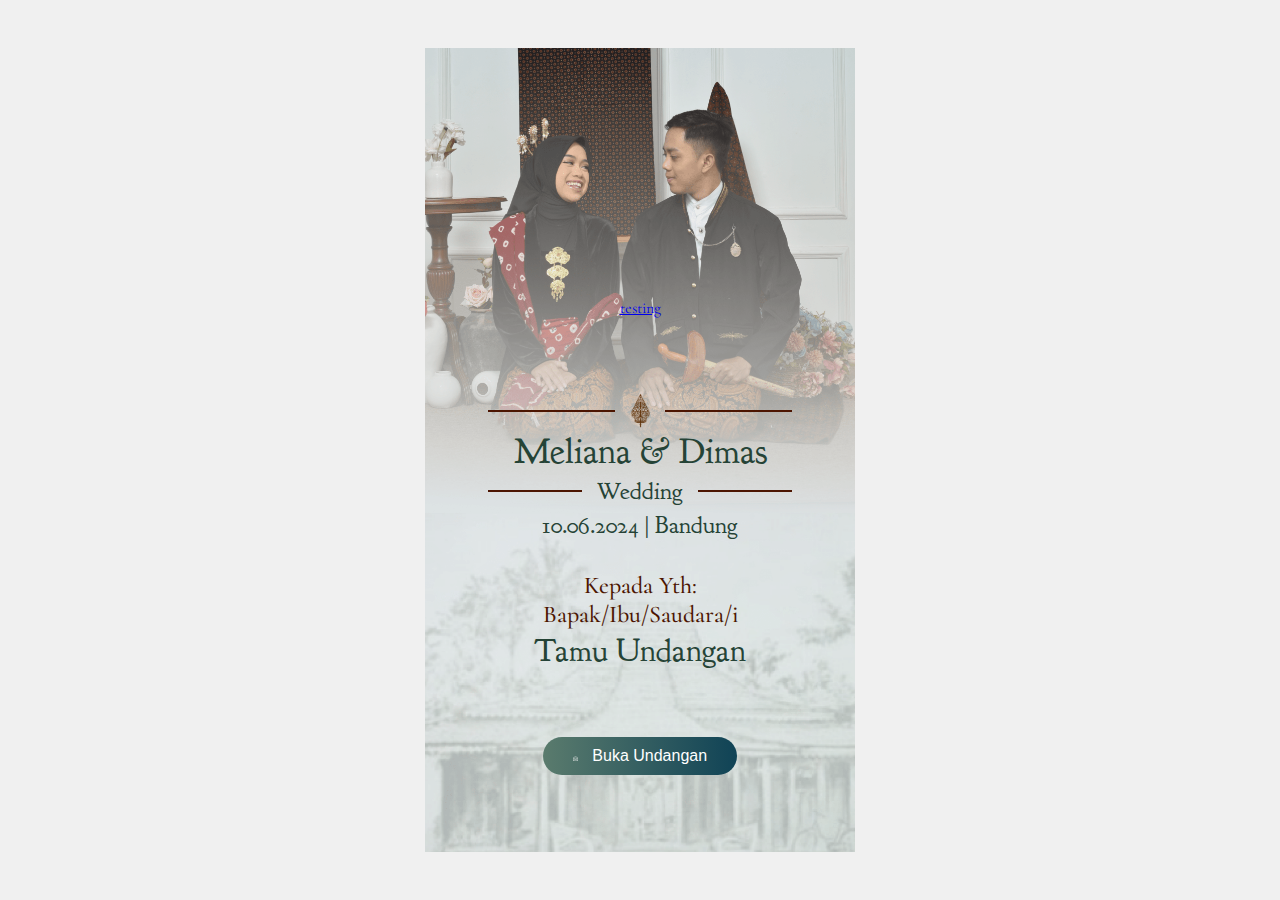
==== index.html @ ca6a4e6f "Update index.html" ====
<!DOCTYPE html>
<html lang="en">
<head>
    <meta charset="UTF-8">
    <meta name="viewport" content="width=device-width, initial-scale=1.0">
    <title>Dimas & Meliana</title>
    <link rel="stylesheet" href="style.css">
    <link rel="stylesheet" href="https://fonts.googleapis.com/css2?family=Goudy+Bookletter+1911&display=swap">
    <link href="https://fonts.googleapis.com/css2?family=Cormorant&display=swap" rel="stylesheet">
</head>
<body>
    <div id="loading">Loading...</div>
    <div id="wrapper">
        <a href="main.html">testing</a>
        <div id="textContainer">
            <div class="invited">
                <div class="line2"></div>
                <img id="gunungan" src="img/lp-gunungan.png" alt="Gunungan">
                <div class="line2"></div>
            </div>
            <p class="maintext">Meliana & Dimas</p>
            <div class="invited">
                <div class="line-container">
                    <div class="line3"></div>
                    <p>Wedding</p>
                    <div class="line3"></div>
                </div>
            </div>
            <p class="datetext">10.06.2024 | Bandung</p>
        </div>
        <div id="to-guest">
            <p class="browntext">Kepada Yth:</p>
            <p class="browntext">Bapak/Ibu/Saudara/i</p>
            <p id="guestName" class="maintext"></p>
        </div>
        <button id="openButton">
            <img src="img/lp-email.png" alt="Open"> Buka Undangan
        </button>
    </div>


    <script src="script.js"></script>



    <script>
        document.addEventListener('DOMContentLoaded', () => {
        const loadingElement = document.getElementById('loading');
        const wrapperElement = document.getElementById('wrapper');

        const params = new URLSearchParams(window.location.search);
        const guestName = params.get('name');
        const guestNameElement = document.getElementById('guestName');

        if (guestName) {
            guestNameElement.textContent = guestName;
        } else {
            guestNameElement.textContent = 'Tamu Undangan';
        }

        const openButton = document.getElementById('openButton');
        openButton.addEventListener('click', () => {
            loadingElement.style.display = 'block';
            wrapperElement.style.display = 'none';

            // Load main content using AJAX
            const xhr = new XMLHttpRequest();
            xhr.open('GET', 'main.php', true);
            xhr.onreadystatechange = function () {
                if (xhr.readyState === 4 && xhr.status === 200) {
                    // Hide loading element
                    loadingElement.style.display = 'none';

                    // Insert main content into the body
                    document.body.innerHTML = xhr.responseText;
                    
                    // Re-run the script.js for newly loaded content
                    const newScript = document.createElement('script');
                    newScript.src = 'script.js';
                    document.body.appendChild(newScript);
                }
            };
            xhr.send();
        });
    });
    </script>

    
</body>
</html>
---- style.css ----
:root{
    --title: 5.5vw;
    --text:4vw;
}


*{
    box-sizing: border-box;
    margin: 0;
    padding: 0;
    /* overflow-x: hidden; */
}
body {
    display: flex;
    justify-content: center;
    align-items: center;
    height: 100vh;
    margin: 0;
    background-color: #f0f0f0;
    max-width: 430px; /* Set the maximum width for the body */
    width: 100%;
    font-family: 'Cormorant', serif;
    margin: 0 auto; /* Center the body horizontally */
}


#loading {
    position: absolute;
    top: 0;
    left: 0;
    width: 100%;
    height: 100%;
    display: flex;
    justify-content: center;
    align-items: center;
    background-color: #fff;
    z-index: 1000;
    font-size: 24px;
    color: #333;
}


#wrapper {
    background-image: url('img/lp-background.png');
    background-size: cover;
    width: 100%;
    height: auto; /* Automatically adjust height */
    padding-top: 250px;
    box-sizing: border-box;
    display: flex;
    justify-content: center;
    align-items: center;
    text-align: center;
    /* position: relative; */
    overflow: clip;
    display: flex;
    flex-direction: column;
    aspect-ratio: 428 / 800; /* Maintain the aspect ratio */
}

#textContainer {
    position: relative;
    margin: 0 auto;
    z-index: 3;
    text-align: center;
    color: #254336; /* Color of the text */
    padding: 20px;
    /* background-color: rgb(235, 154, 49); */
    width: 80%;
    font-size: 24px;
    font-weight: 400;
    transition: opacity 0.8s;
    line-height: 1;
    font-family: 'Goudy Bookletter 1911', serif;
    top: 10%;
}
#textContainer img{
    width: 20px;
    margin: 0px 15px;
}

#textContainer h1 {
    font-size: 36px;
    margin: 0;
}

#textContainer p {
    margin: 5px 0;
}
#textContainer .maintext{
    font-size: 36px;
}
.invited{
    display: flex;
    /* background-color: rgb(77, 47, 9); */
    align-items: center;
}
/* .invited p{
    margin: 0 50px;
} */
.line2{
    width: 47%;
    height: 2px;
    background-color: #4C1501;
    margin: 10px auto; 
}
.line-container {
    display: flex;
    align-items: center; /* Untuk menyelaraskan elemen secara vertikal */
    justify-content: space-between;
    width: 100%; /* Pastikan kontainer mengambil seluruh lebar */
}
.line3 {
    width: 31%;
    height: 2px;
    background-color: #4C1501;
    margin: 10px 0; /* Atur margin vertikal sesuai kebutuhan */
}



/* ============ TO-GUEST */ 

#to-guest{
    margin-top: 15%;
}
#to-guest p {
    font-size: 24px;
    margin: 0;
    padding: 0 20px;
    font-weight: 500;
}
#to-guest .browntext{
    color: #4C1501;
}
#to-guest .maintext{
    color: #254336;
    font-family: 'Goudy Bookletter 1911', serif;
    font-size: 32px;
    /* padding:5px 0px; */
}


#openButton {
    display: block;
    margin: 15% auto;
    bottom: 15%;
    padding: 10px 30px;
    font-size: 16px;
    background: linear-gradient(to right, #5A7B6D, #104356); /* Linear gradient background */
    color: #fff;
    border: none;
    border-radius: 20px;
    cursor: pointer;
    transition: background-color 0.3s ease, transform 0.3s ease;
    /* position: absolute; */
    z-index: 10;
}

#openButton:hover {
    background-color: #332013; /* This line is optional if you prefer a solid color on hover */
    transform: scale(1.05); /* Optional: Add a slight scaling effect on hover */
}

#openButton img {
    width: 15px;
    font-size: 1px;
    padding-right: 10px;
}















/* =================== MAIN.PHP =================== */

main-body{
    overflow-y: auto;
    height: 5000vh;
    box-sizing:border-box;
}

#main-wrapper {
    background-size: cover;
    width: 100%;
    height: 100vh; /* Full viewport height */
    /* padding: 20px; */
    box-sizing: border-box;
    display: flex;
    justify-content: flex-start;
    align-items: center;
    text-align: center;
    position: relative;
    overflow: auto;
    flex-direction: column;
}

.opening{
    /* display: flex; */
    align-items: center;
    text-align: center;
    background-image: url(img/main-opening-background.png);
    background-size: cover;
    background-position:center;
    height: 160vh;
    width:100%;
    z-index: 10;
}

#profile {
    width: 300px; /* Adjust width */
    height: auto;
    margin-top: 100px;
    /* background-color: #5A7B6D; */
    display: block;
    margin: 0 auto;
}

#profile img {
    width: 70%;
    margin: 50px auto 0px auto;
}

#background {
    position: absolute;
    top: 0;
    width: 100%;
    height: 100%;
    z-index: -1;
}

#background img {
    width: 100%;
    height: 100%;
    object-fit: cover;
}

#rectangle {
    /* padding-top: 50px; */
    width: 100%; /* Adjust width as needed */
    background-image: url(img/main-opening-rectangle.png);
    background-size: cover;
    background-position: center;
    border-radius: 10px;
    height: 430px;
    display: flex;
    flex-direction: column;
    justify-content: center;
    align-items: center;
}

#rectangle .content{
    /* padding: 50px 0; */
    height: 40vh;
    /* background-color: #104356; */
    display: flex;
    flex-direction: column;
    justify-content: center;
    align-items: center;
}

#rectangle .content .maintext{
    font-family: 'Imperial Script', cursive;
    font-size: 10vw;
    /* background-color: #4C1501; */
    padding: 20px 0;
}

#rectangle .content img{
    width: 60%;
}

#rectangle .content p {
    padding: 20px; /* Padding inside the rectangle for the text */
    line-height: 1;
    margin: 0;
    padding: 0;
}

#rectangle .content .doa{
    font-size: var(--text);
    font-family: 'Marck Script', cursive;
    padding: 0 30px;
}








.decorative {
    position: relative;
    /* margin: -100px 0 0px 0 ; */
    text-align: center;
    font-size: var(--title);
    font-weight: bold;
    color: #4C1501;
    background-color: #E5F2F4;
    /* background-color: #1ec2db; */
    padding-top: 50px
}
.decorative img {
    vertical-align: middle;
    width: 100px; /* Adjust the size of the decorative images */
    height: auto;
    margin: 0 5px;
}
.decorative p{
    font-size: var(--text);
    padding: 0 50px;
}


.countdown-container {
    background-color: #E5F2F4;
    /* background-color: #10c2dd; */
    position: relative;
    text-align: center;
    z-index: -2;
    padding: 100px 0px;
    width: 100%;
 
}
.countdown-container img {
    position: absolute;
    top: 40px;
    left: 50%;
    transform: translateX(-50%);
    z-index: -1;
    width: 100%;
    height: auto;
}
.countdown {
    display: inline-block;
    background: #F0E6D9;
    padding: 25px 0px;
    border-radius: 10px;
    box-shadow: 0 2px 10px rgba(0, 0, 0, 0.5);
    width: 80%;
}
.countdown div {
    display: inline-block;
    margin: 0 10px;
}
.countdown div p {
    margin: 0;
    font-size: 8vw;
    font-weight: bold;
    color: #4C1501;
}
.countdown div span {
    display: block;
    font-size: 3vw;
    color: #767676;
}









.title-mempelai{
    position: relative;
    text-align: center;
    justify-content: center;
    align-items: center;
    text-align: center;
    font-size: var(--title);
    font-weight: bold;
    color: #4C1501;
    display: flex;
    background-color: #E5F2F4;
    width: 100%;
    padding-bottom: 10px;
}
.title-mempelai img {
    vertical-align: middle;
    width: 100px; /* Adjust the size of the decorative images */
    height: 50px;
    margin: 0 5px;
}
.title-mempelai p{
    padding: 5px;

}

.container-mempelai-f {
    position: relative;
    width: 100%;
    height: 100vh;
    overflow: clip;
}

.background-layer-f {
    position: relative;
    background-image: url(img/main-mempelai-profileFemale.png);
    background-position: center;
    background-size: cover;
    top: 0;
    left: 0;
    width: 100%;
    height: 100vh;
    z-index: 0; 
}

.image-layer-f{
    position: absolute;
    top: -0.5px;
    left: 0%;
    width: 200%;
    z-index: 5;
    height: 100.5vh;
    animation: slideInf 4s forwards; 
}

/* Slide in animation */
/* @keyframes slideInf {
    0% {
        transform: translateX(-100%);
    }
    100% {
        transform: translateX(-5%);
    }
} */
/* .text-layer-f {
    position: absolute;
    top: 10px;
    width: 100%;
    color: #332013; 
    z-index: 3;
    padding: 0 20px;
    text-align: right;
} */

.name-f {
    font-size: 6vw;
    font-family: 'Marck Script', cursive;
    margin: 10px 0;
}
.desc-f{
    font-size: var(--text);
}







.container-mempelai-m {
    position: relative;
    width: 100%;
    max-width: 430px;
    height: 100vh; /* Full viewport height */
    overflow: clip;
}

.background-layer-m {
    position: relative;
    background-image: url(img/main-mempelai-profileMale.png);
    background-position: center;
    background-size: cover;
    top: 0;
    right: 0;
    width: 100%;
    height: 100vh;
    z-index: 0; /* Behind other layers */
}

.image-layer-m{
    position: absolute;
    top: -0.5px;
    right: 0%;
    width: 200%; /* Adjust as needed */
    /* transform: translate(-50%, -50%); Start from the left */
    z-index: 5; /* Above background but below text */
    height: 100.5vh;
    animation: slideInm 4s forwards; 
}

/* Slide in animation */
@keyframes slideInm {
    0% {
        transform: translateX(100%);
    }
    100% {
        transform: translateX(5%);
    }
}
.text-layer-m {
    position: absolute;
    top: 10px;
    width: 100%;
    color: #332013; /* Ensure text is readable */
    z-index: 3; /* Top layer */
    padding: 0 20px;
    text-align: left;
    /* background-color: #607274; */
}

.name-m {
    font-size: 6vw;
    font-family: 'Marck Script', cursive;
    margin: 10px 0;
}







.title-gallery{
    position: relative;
    text-align: center;
    justify-content: center;
    align-items: center;
    text-align: center;
    font-size: var(--title);
    font-weight: bold;
    color: #4C1501;
    display: flex;
    background-color: #E5F2F4;
    width: 100%;
    padding: 30px 0px;
}
.title-gallery img {
    vertical-align: middle;
    width: 100px; /* Adjust the size of the decorative images */
    height: 50px;
    margin: 0 5px;
}
.title-gallery p{
    padding: 5px;

}



.container-scroll{
    position:relative;
    display:flex;
    width: 100%;
    overflow-x: clip;
}
.container-scroll div{
    white-space: nowrap;
    animation: animate var(--f) linear infinite;
    animation-delay: calc(var(--f) * -1);
}

.container-scroll div:nth-child(2){
    animation: animate2 var(--f) linear infinite;
    animation-delay: calc(var(--f) / -2);
}

@keyframes animate{
    0%{
        transform: translateX(100%);
    }
    100%{
        transform: translateX(-100%);
    }
}

@keyframes animate2{
    0%{
        transform: translateX(0);
    }
    100%{
        transform: translateX(-200%);
    }
}

.container-scroll div span{
    display: inline-flex;
    margin: 0px -2.5px;
    transition: 3s;
}
.container-scroll div span img{
    width: 150px;
}














/* Left-to-Right Animation */
.container-scroll-right {
    position: relative;
    display: flex;
    width: 100%;
    overflow-x: clip;
    margin-top: -5px;
}
*, *::before, *::after {
    box-sizing: border-box;
}
.container-scroll-right div {
    white-space: nowrap;
    width: max-content;
    animation: animate-r var(--t) linear infinite;
    animation-delay: calc(var(--t) * -1);
}

.container-scroll-right div:nth-child(2) {
    animation: animate2-r var(--t) linear infinite;
    animation-delay: calc(var(--t) / -2);
}

@keyframes animate-r {
    0% {
        transform: translateX(-100%);
    }
    100% {
        transform: translateX(100%);
    }
}

@keyframes animate2-r {
    0% {
        transform: translateX(-200%);
    }
    100% {
        transform: translateX(0);
    }
}

.container-scroll-right div span {
    display: inline-flex;
    margin: 0px -2.5px;
    transition: 3s;
}

.container-scroll-right div span img {
    width: 150px;
}





.video-container {
    margin-top: -5px;
    background-color: #104356;
    position: relative;
    width: 100%;
    padding-bottom: 56.25%; /* 16:9 aspect ratio */
    height: 0;
    /* overflow: hidden; */
}
.video-container iframe {
    position: absolute;
    top: 0;
    left: 0;
    width: 100%;
    height: 100%;
    border: none;
}








.container {
    background-color: #E5F2F4;
    width: 100%;
    justify-content: center;
    align-items: center;
    display: flex;

  }



.title-rsvp{
    position: relative;
    text-align: center;
    justify-content: center;
    align-items: center;
    text-align: center;
    font-size: var(--title);
    font-weight: bold;
    color: #4C1501;
    display: flex;
    background-color: #E5F2F4;
    width: 100%;
    padding: 70px 0px 20px 0;
}
.title-rsvp img {
    vertical-align: middle;
    width: 100px; /* Adjust the size of the decorative images */
    height: 50px;
    margin: 0 5px;
}
.title-rsvp p{
    padding: 5px;
}
  
  .rsvp-form,
  .wishes-form {
    background-color: #E5F2F4;
    /* background-color: #1ebcd4; */
    padding: 20px 0;
    /* max-width: 400px; */
    width: 350px;
    text-align: center;
    
  }
  
  h2 {
    font-size: 24px;
    margin-bottom: 5px;
  }
  
  h3 {
    font-size: 18px;
    margin-bottom: 20px;
  }
  
  .wishes {
    margin-top: 30px;
  }
  
  .form-group {
    margin-bottom: 15px;
    border-radius: 15px;
}

input[type="text"],
input[type="number"],
select,
textarea {
      box-shadow: 0 4px 8px rgba(0, 0, 0, 0.4); 
    width: 100%;
    padding: 10px;
    border: 1px solid #AE7F41;
    border-radius: 15px;
    font-size: 16px;
    box-sizing: border-box;
  }
  
  select {
    appearance: none;
    background: #fff url('[data-uri]') no-repeat right 10px center;
    background-size: 16px 16px;
  }

  .disable{
    color: #203313;
  }
  
  .submit-btn {
    background: linear-gradient(to right, #5A7B6D, #104356);
    color: white;
    padding: 10px 40px;
    border: none;
    border-radius: 20px;
    font-size: 16px;
    cursor: pointer;
    margin-top: 25px;
  }
  
  .submit-btn:hover {
    background-color: #0056b3;
  }











  .title-wishes{
    position: relative;
    text-align: center;
    justify-content: center;
    align-items: center;
    text-align: center;
    font-size: var(--title);
    font-weight: bold;
    color: #4C1501;
    display: flex;
    background-color: #E5F2F4;
    width: 100%;
    padding: 70px 0px 20px 0;
}
.title-wishes img {
    vertical-align: middle;
    width: 100px; /* Adjust the size of the decorative images */
    height: 50px;
    margin: 0 5px;
}
.title-wishes p{
    padding: 5px;
}

#wishes{
    width: 100%;
    max-height: 400px;
    overflow-y: auto;
    /* background-color: #4C1501; */

}
.wish{
    background-color: #607274;
    margin: 10px 0;
    color: #FFEAD7;
    text-align: left;
    padding: 15px 0px 15px 15px;
    border-radius: 15px;
    box-shadow: 0 0 10px rgba(0, 0, 0, 0.4);
}
.sender-wish{
    display: flex;
}
.container-wishes {
    background-color: #E5F2F4;
    /* background-color: #332013; */
    background-size: cover;
    width: 100%;
    justify-content: center;
    align-items: center;
    display: flex;
  }

  textarea{
    border-radius: 23px;
  }


.c-footer-asset{
    position: relative;
    background-image: url(img/main-footer-background.png);
    background-position: center;
    background-size: cover;
    width: 100%;
    top: 0;
    right: 0;
    height: 700px;
    z-index: 0; /* Behind other layers */
}
.c-footer{
    position: relative;
    width: 100%;
    max-width: 430px;
    height: 100%; /* Full viewport height */
    overflow: clip;
}
.c-footer-asset-r{
    position: absolute;
    top: -1px;
    left: 0px;
    width: 200%; /* Adjust as needed */
    /* transform: translate(-50%, -50%); Start from the left */
    z-index: 5; /* Above background but below text */
    height: 101%;
    /* animation:  4s forwards;  */
}
.c-footer-asset-l{
    position: absolute;
    top: -0.5px;
    right: 0px;
    width: 200%; /* Adjust as needed */
    /* transform: translate(-50%, -50%); Start from the left */
    z-index: 5; /* Above background but below text */
    height: 100%;
    /* animation:  4s forwards;  */
}
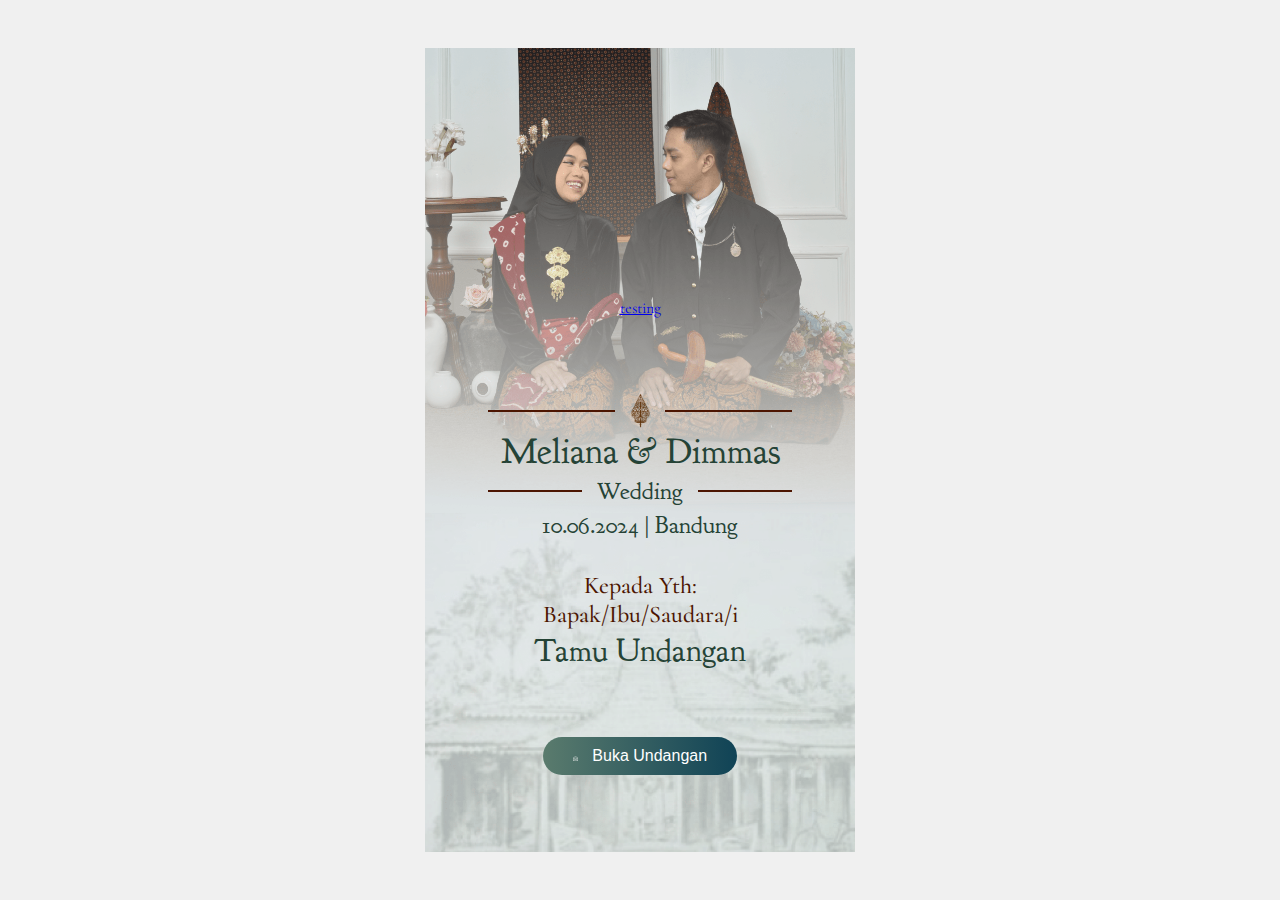
==== commit 2df1f6d3: "Update index.html" ====
--- a/index.html
+++ b/index.html
@@ -18,7 +18,7 @@
                 <img id="gunungan" src="img/lp-gunungan.png" alt="Gunungan">
                 <div class="line2"></div>
             </div>
-            <p class="maintext">Meliana & Dimas</p>
+            <p class="maintext">Meliana & Dimmas</p>
             <div class="invited">
                 <div class="line-container">
                     <div class="line3"></div>
--- a/style.css
+++ b/style.css
@@ -429,15 +429,15 @@
 }
 
 /* Slide in animation */
-/* @keyframes slideInf {
+@keyframes slideInf {
     0% {
         transform: translateX(-100%);
     }
     100% {
         transform: translateX(-5%);
     }
-} */
-/* .text-layer-f {
+}
+.text-layer-f {
     position: absolute;
     top: 10px;
     width: 100%;
@@ -445,7 +445,7 @@
     z-index: 3;
     padding: 0 20px;
     text-align: right;
-} */
+}
 
 .name-f {
     font-size: 6vw;
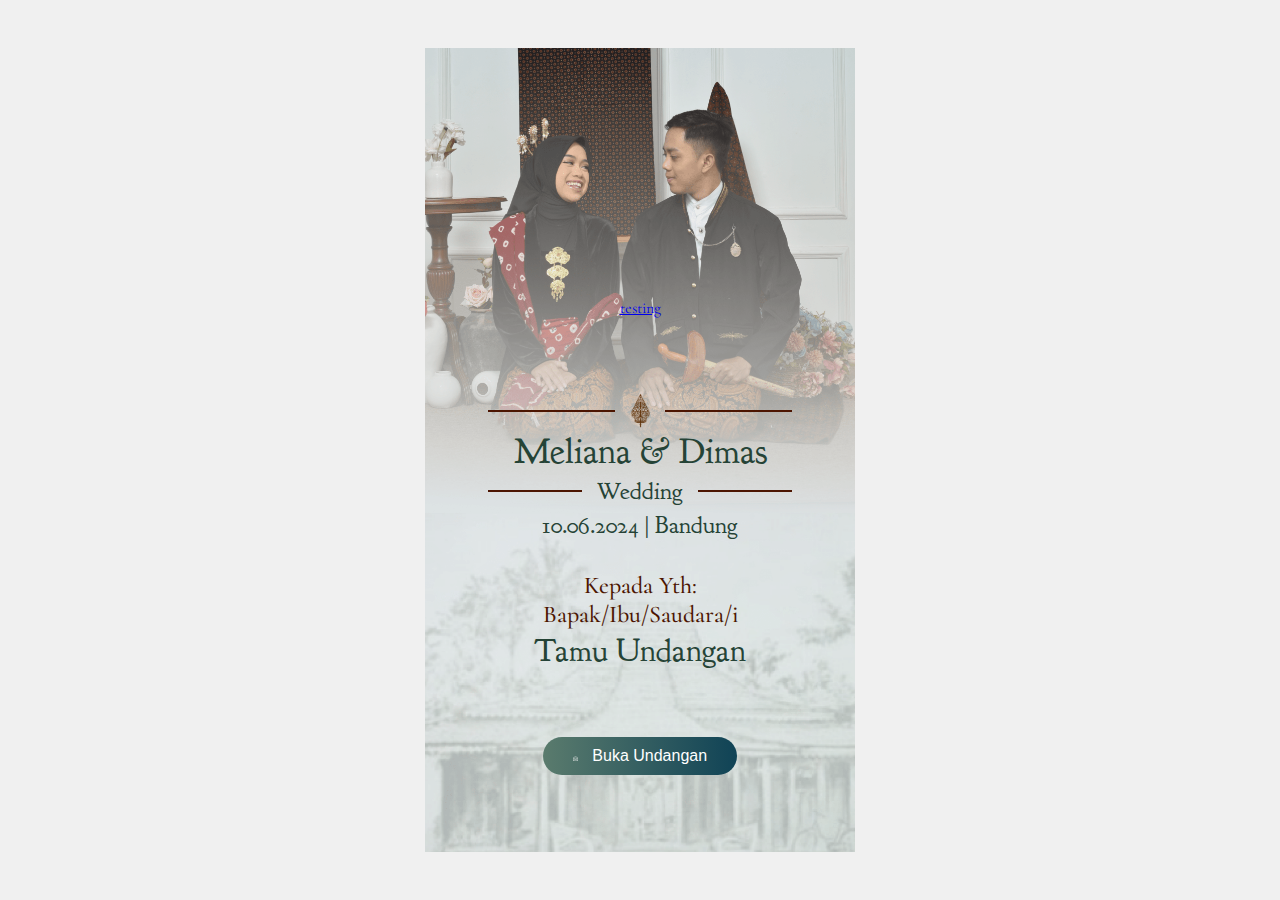
==== commit 214edcb4: "Update index.html" ====
--- a/index.html
+++ b/index.html
@@ -18,7 +18,7 @@
                 <img id="gunungan" src="img/lp-gunungan.png" alt="Gunungan">
                 <div class="line2"></div>
             </div>
-            <p class="maintext">Meliana & Dimmas</p>
+            <p class="maintext">Meliana & Dimas</p>
             <div class="invited">
                 <div class="line-container">
                     <div class="line3"></div>
--- a/style.css
+++ b/style.css
@@ -437,7 +437,7 @@
         transform: translateX(-5%);
     }
 }
-.text-layer-f {
+/* .text-layer-f {
     position: absolute;
     top: 10px;
     width: 100%;
@@ -445,7 +445,7 @@
     z-index: 3;
     padding: 0 20px;
     text-align: right;
-}
+} */
 
 .name-f {
     font-size: 6vw;
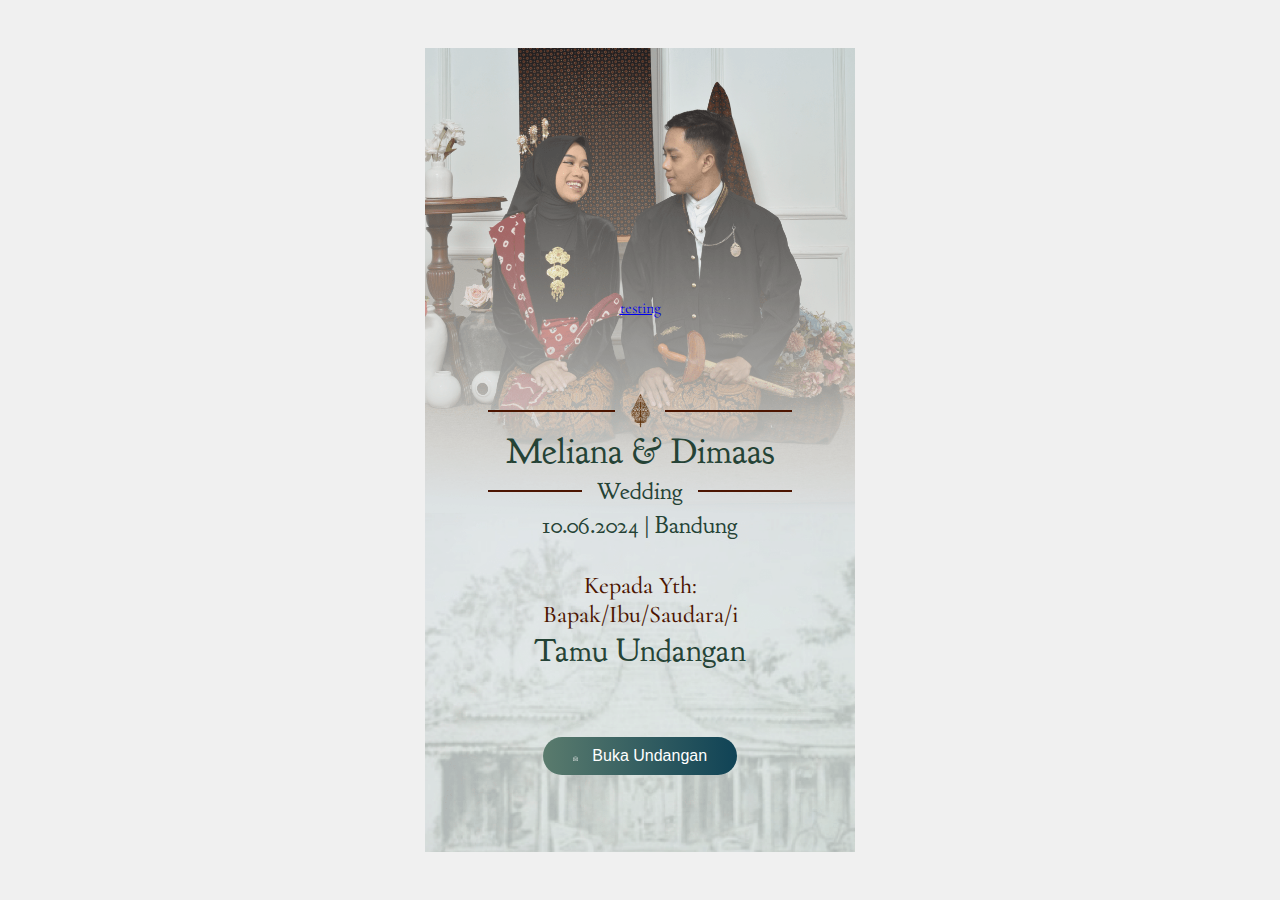
==== commit b971585b: "Update index.html" ====
--- a/index.html
+++ b/index.html
@@ -18,7 +18,7 @@
                 <img id="gunungan" src="img/lp-gunungan.png" alt="Gunungan">
                 <div class="line2"></div>
             </div>
-            <p class="maintext">Meliana & Dimas</p>
+            <p class="maintext">Meliana & Dimaas</p>
             <div class="invited">
                 <div class="line-container">
                     <div class="line3"></div>
--- a/style.css
+++ b/style.css
@@ -429,15 +429,15 @@
 }
 
 /* Slide in animation */
-@keyframes slideInf {
+/* @keyframes slideInf {
     0% {
         transform: translateX(-100%);
     }
     100% {
         transform: translateX(-5%);
     }
-}
-/* .text-layer-f {
+} */
+.text-layer-f {
     position: absolute;
     top: 10px;
     width: 100%;
@@ -445,7 +445,7 @@
     z-index: 3;
     padding: 0 20px;
     text-align: right;
-} */
+}
 
 .name-f {
     font-size: 6vw;
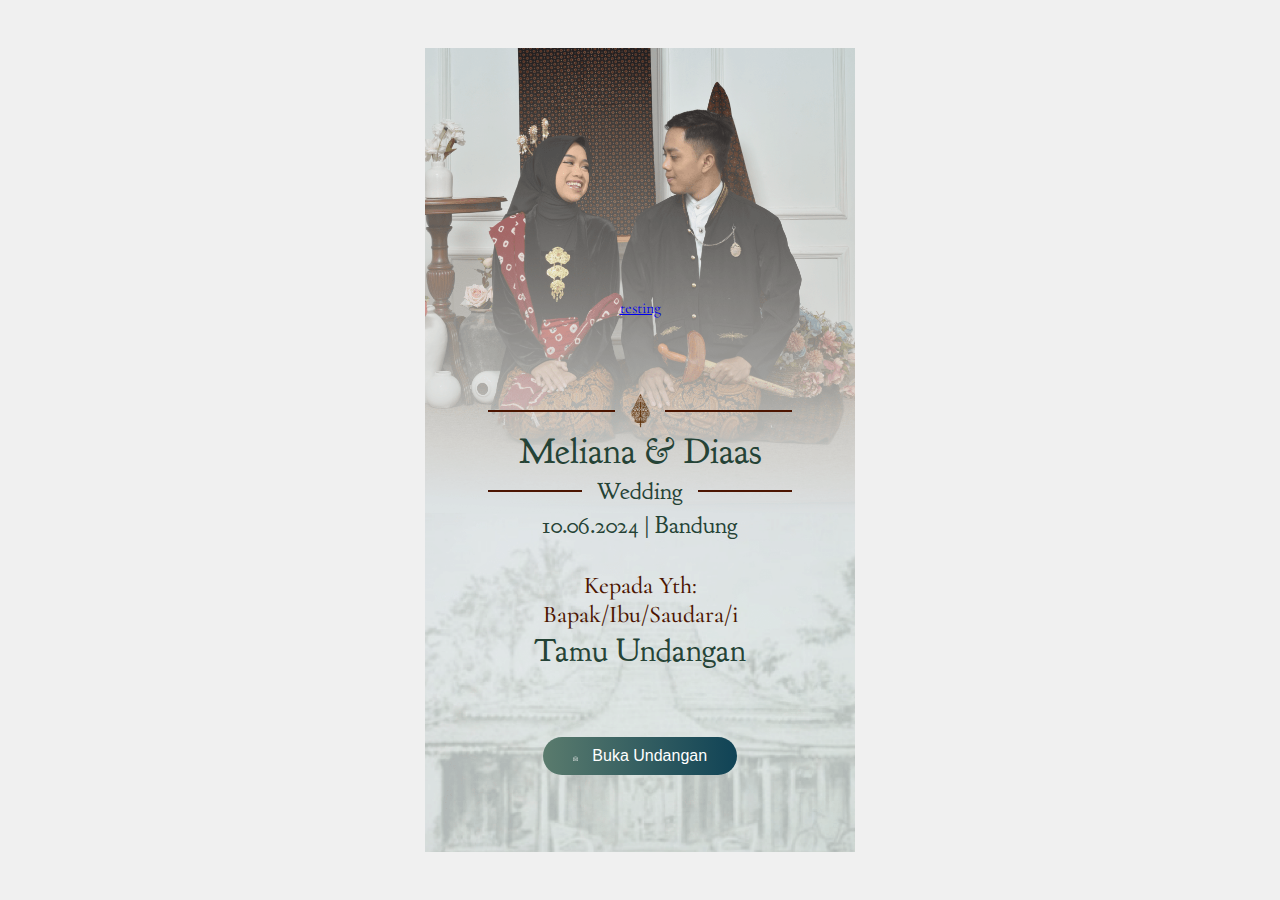
==== commit ddea9f0a: "Update index.html" ====
--- a/index.html
+++ b/index.html
@@ -18,7 +18,7 @@
                 <img id="gunungan" src="img/lp-gunungan.png" alt="Gunungan">
                 <div class="line2"></div>
             </div>
-            <p class="maintext">Meliana & Dimaas</p>
+            <p class="maintext">Meliana & Diaas</p>
             <div class="invited">
                 <div class="line-container">
                     <div class="line3"></div>
--- a/style.css
+++ b/style.css
@@ -408,7 +408,7 @@
 
 .background-layer-f {
     position: relative;
-    background-image: url(img/main-mempelai-profileFemale.png);
+    background-image: url('img/main-mempelai-profileFemale.png');
     background-position: center;
     background-size: cover;
     top: 0;
@@ -429,15 +429,15 @@
 }
 
 /* Slide in animation */
-/* @keyframes slideInf {
+@keyframes slideInf {
     0% {
         transform: translateX(-100%);
     }
     100% {
         transform: translateX(-5%);
     }
-} */
-.text-layer-f {
+}
+/* .text-layer-f {
     position: absolute;
     top: 10px;
     width: 100%;
@@ -445,7 +445,7 @@
     z-index: 3;
     padding: 0 20px;
     text-align: right;
-}
+} */
 
 .name-f {
     font-size: 6vw;
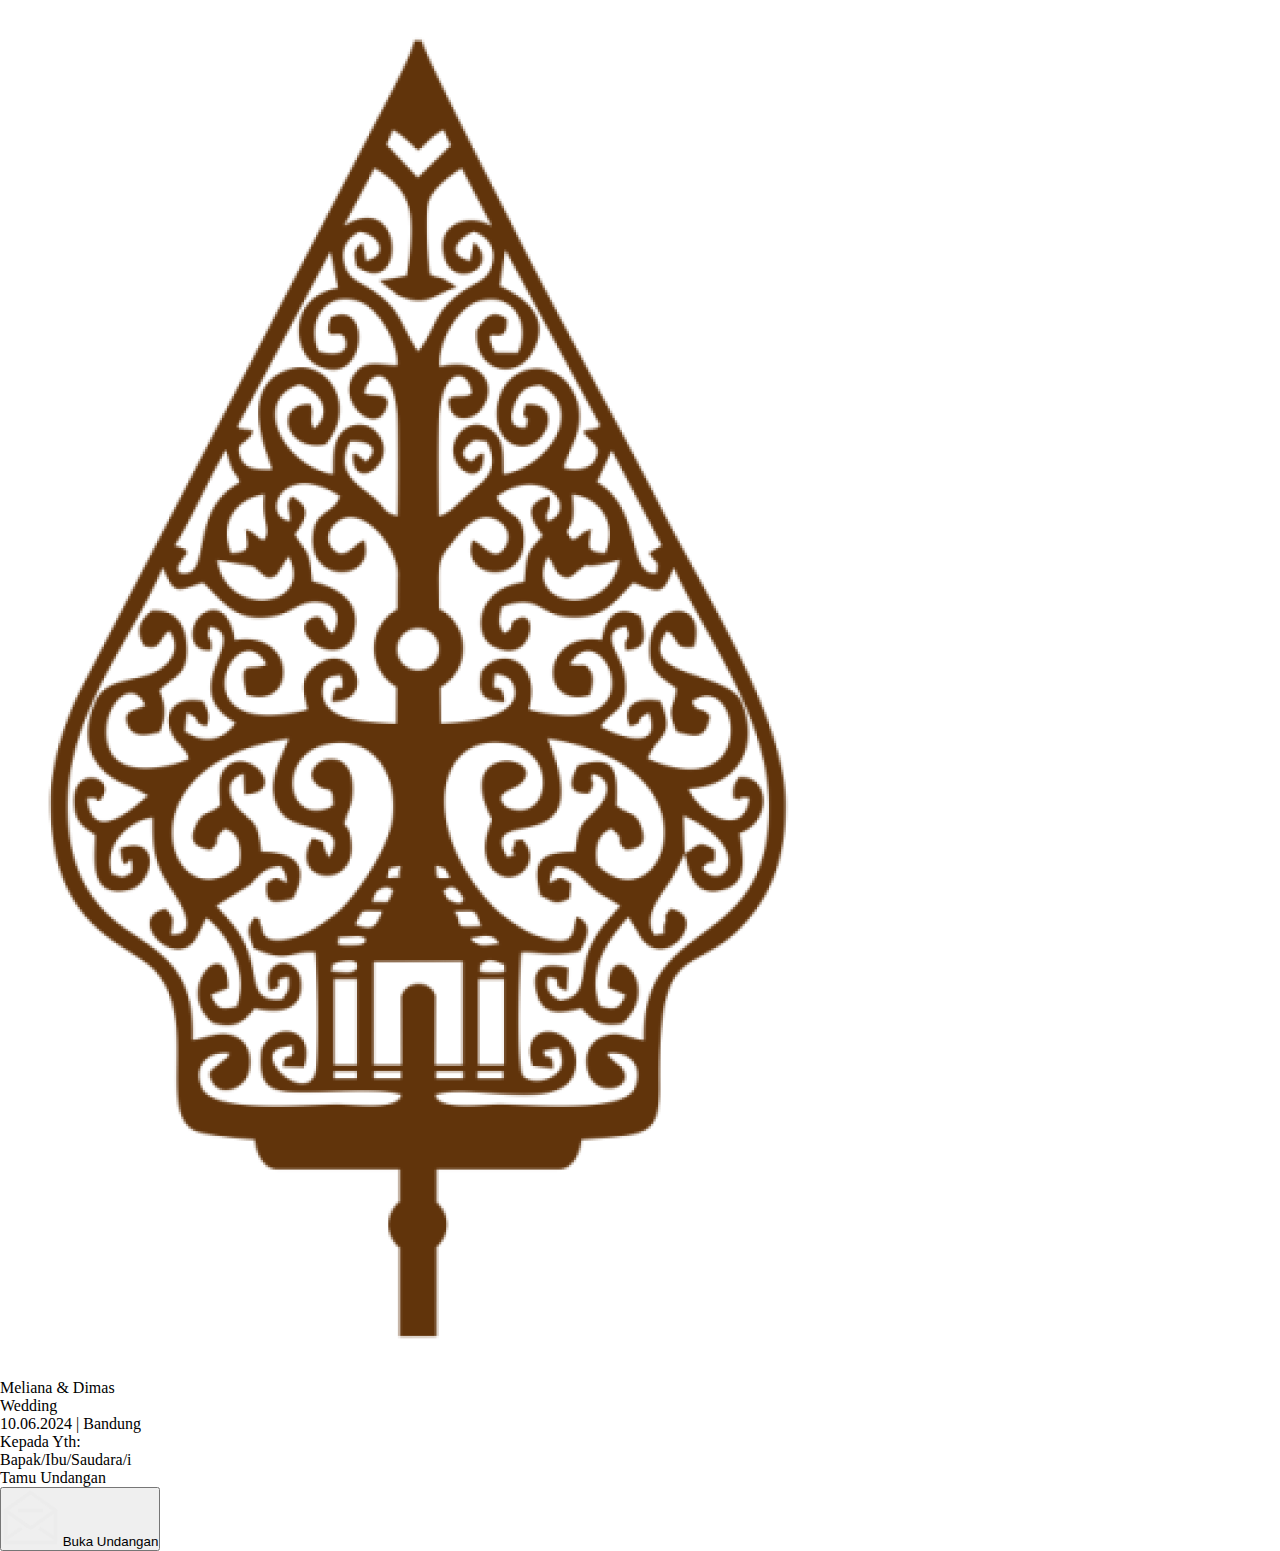
==== commit 0e0b6bf8: "Update index.html" ====
--- a/index.html
+++ b/index.html
@@ -7,18 +7,18 @@
     <link rel="stylesheet" href="style.css">
     <link rel="stylesheet" href="https://fonts.googleapis.com/css2?family=Goudy+Bookletter+1911&display=swap">
     <link href="https://fonts.googleapis.com/css2?family=Cormorant&display=swap" rel="stylesheet">
+    <link href="https://fonts.googleapis.com/css2?family=Montserrat:wght@400;700&display=swap" rel="stylesheet">
 </head>
 <body>
     <div id="loading">Loading...</div>
     <div id="wrapper">
-        <a href="main.html">testing</a>
         <div id="textContainer">
             <div class="invited">
                 <div class="line2"></div>
                 <img id="gunungan" src="img/lp-gunungan.png" alt="Gunungan">
                 <div class="line2"></div>
             </div>
-            <p class="maintext">Meliana & Diaas</p>
+            <p class="maintext">Meliana & Dimas</p>
             <div class="invited">
                 <div class="line-container">
                     <div class="line3"></div>
@@ -28,11 +28,13 @@
             </div>
             <p class="datetext">10.06.2024 | Bandung</p>
         </div>
+
         <div id="to-guest">
             <p class="browntext">Kepada Yth:</p>
             <p class="browntext">Bapak/Ibu/Saudara/i</p>
             <p id="guestName" class="maintext"></p>
         </div>
+        
         <button id="openButton">
             <img src="img/lp-email.png" alt="Open"> Buka Undangan
         </button>
--- a/style.css
+++ b/style.css
@@ -1,28 +1,35 @@
-:root{
-    --title: 5.5vw;
-    --text:4vw;
-}
+/* ------ START RESPONSIVE WEBSITE LIBRARY ------ */
+
+/* START Extra small devices (phones, 600px and down) */
+/* @media only screen and (max-width: 600px) {} */
+/* END Extra small devices (phones, 600px and down) */
+
+/* START Small devices (portrait tablets and large phones, 600px and up) */
+/* @media only screen and (min-width: 600px) {} */
+/* END Small devices (portrait tablets and large phones, 600px and up) */
+
+/* START Medium devices (landscape tablets, 768px and up) */
+/* @media only screen and (min-width: 768px) {}  */
+/* END Medium devices (landscape tablets, 768px and up) */
+
+/* START Large devices (laptops/desktops, 992px and up) */
+/* @media only screen and (min-width: 992px) {} */
+/* END Large devices (laptops/desktops, 992px and up) */
+
+/* START Extra large devices (large laptops and desktops, 1200px and up) */
+/* @media only screen and (min-width: 1200px) {} */
+/* END Extra large devices (large laptops and desktops, 1200px and up) */
+
+/* ------ END RESPONSIVE WEBSITE LIBRARY ------ */
+
+
 
 
 *{
     box-sizing: border-box;
     margin: 0;
     padding: 0;
-    /* overflow-x: hidden; */
-}
-body {
-    display: flex;
-    justify-content: center;
-    align-items: center;
-    height: 100vh;
-    margin: 0;
-    background-color: #f0f0f0;
-    max-width: 430px; /* Set the maximum width for the body */
-    width: 100%;
-    font-family: 'Cormorant', serif;
-    margin: 0 auto; /* Center the body horizontally */
-}
-
+}
 
 #loading {
     position: absolute;
@@ -39,43 +46,74 @@
     color: #333;
 }
 
+/* START Extra small devices (phones, 600px and down) */
+@media only screen and (max-width: 600px) {
+
+
+:root{
+    --title     : 5.5vw;
+    --subtitle  : 4.5vw
+    --text      : 4vw;
+    --dimasmeli : 9vw;
+    --five      : 7.5vw
+}
+:root{
+    --mainFont  : 'Goudy Bookletter 1911', serif;
+    --secondFont: 'Montserrat', sans-serif;
+    --thirdFont : 'Cormorant', serif;
+
+}
+
+body {
+    display: flex;
+    justify-content: center;
+    align-items: center;
+    height: 100vh;
+    background-color: #f0f0f0;
+    /* max-width: 430px; */
+    width: 100%;
+    font-family: 'Cormorant', serif;
+    margin: 0 auto; /* Center the body horizontally */
+}
 
 #wrapper {
     background-image: url('img/lp-background.png');
     background-size: cover;
-    width: 100%;
-    height: auto; /* Automatically adjust height */
+    background-position: center;
+    width: 100%;
+    height: 100vh;
     padding-top: 250px;
     box-sizing: border-box;
     display: flex;
     justify-content: center;
     align-items: center;
     text-align: center;
-    /* position: relative; */
     overflow: clip;
-    display: flex;
     flex-direction: column;
-    aspect-ratio: 428 / 800; /* Maintain the aspect ratio */
+}
+
+@media only screen and (max-height: 700px){
+    #wrapper{
+        height: 100vh;
+        background-position: top;
+    }
 }
 
 #textContainer {
-    position: relative;
-    margin: 0 auto;
+    margin: 5vh auto 0 auto;
     z-index: 3;
     text-align: center;
-    color: #254336; /* Color of the text */
+    color: #254336;
     padding: 20px;
     /* background-color: rgb(235, 154, 49); */
     width: 80%;
-    font-size: 24px;
-    font-weight: 400;
     transition: opacity 0.8s;
     line-height: 1;
     font-family: 'Goudy Bookletter 1911', serif;
-    top: 10%;
-}
+}
+
 #textContainer img{
-    width: 20px;
+    width: 5vw;
     margin: 0px 15px;
 }
 
@@ -88,16 +126,18 @@
     margin: 5px 0;
 }
 #textContainer .maintext{
-    font-size: 36px;
+    font-size: var(--dimasmeli);
+    font-family: var(--mainFont);
+}
+#textContainer .datetext{
+    font-size: var(--title);
+    font-family: var(--mainFont);
 }
 .invited{
     display: flex;
     /* background-color: rgb(77, 47, 9); */
     align-items: center;
 }
-/* .invited p{
-    margin: 0 50px;
-} */
 .line2{
     width: 47%;
     height: 2px;
@@ -110,42 +150,38 @@
     justify-content: space-between;
     width: 100%; /* Pastikan kontainer mengambil seluruh lebar */
 }
+.line-container p{
+    font-size: var(--subtitle);
+    font-family: var(--secondFont);
+}
 .line3 {
     width: 31%;
     height: 2px;
     background-color: #4C1501;
     margin: 10px 0; /* Atur margin vertikal sesuai kebutuhan */
 }
-
-
-
-/* ============ TO-GUEST */ 
-
 #to-guest{
-    margin-top: 15%;
+    margin: 3vh 0;
+    /* background-color: #203313; */
 }
 #to-guest p {
-    font-size: 24px;
     margin: 0;
     padding: 0 20px;
-    font-weight: 500;
 }
 #to-guest .browntext{
     color: #4C1501;
+    font-size: var(--subtitle);
 }
 #to-guest .maintext{
     color: #254336;
     font-family: 'Goudy Bookletter 1911', serif;
-    font-size: 32px;
+    font-size: var(--five);
     /* padding:5px 0px; */
 }
-
-
 #openButton {
     display: block;
-    margin: 15% auto;
-    bottom: 15%;
-    padding: 10px 30px;
+    margin: 0 auto;
+    padding: 10px 25px;
     font-size: 16px;
     background: linear-gradient(to right, #5A7B6D, #104356); /* Linear gradient background */
     color: #fff;
@@ -153,8 +189,8 @@
     border-radius: 20px;
     cursor: pointer;
     transition: background-color 0.3s ease, transform 0.3s ease;
-    /* position: absolute; */
     z-index: 10;
+    font-family: var(--secondFont);
 }
 
 #openButton:hover {
@@ -163,10 +199,29 @@
 }
 
 #openButton img {
-    width: 15px;
-    font-size: 1px;
+    width: 7vw;
     padding-right: 10px;
 }
+
+
+}
+/* END Extra small devices (phones, 600px and down) */
+
+
+
+
+
+
+
+
+
+
+
+/* ============ TO-GUEST */ 
+
+
+
+
 
 
 
@@ -402,28 +457,30 @@
 .container-mempelai-f {
     position: relative;
     width: 100%;
-    height: 100vh;
+    max-width: 430px;
+    height: 100vh; /* Full viewport height */
     overflow: clip;
 }
 
 .background-layer-f {
     position: relative;
-    background-image: url('img/main-mempelai-profileFemale.png');
+    background-image: url(img/main-mempelai-profileFemale.png);
     background-position: center;
     background-size: cover;
     top: 0;
     left: 0;
     width: 100%;
     height: 100vh;
-    z-index: 0; 
+    z-index: 0; /* Behind other layers */
 }
 
 .image-layer-f{
     position: absolute;
     top: -0.5px;
     left: 0%;
-    width: 200%;
-    z-index: 5;
+    width: 200%; /* Adjust as needed */
+    /* transform: translate(-50%, -50%); Start from the left */
+    z-index: 5; /* Above background but below text */
     height: 100.5vh;
     animation: slideInf 4s forwards; 
 }
@@ -437,15 +494,16 @@
         transform: translateX(-5%);
     }
 }
-/* .text-layer-f {
+.text-layer-f {
     position: absolute;
     top: 10px;
     width: 100%;
-    color: #332013; 
-    z-index: 3;
+    color: #332013; /* Ensure text is readable */
+    z-index: 3; /* Top layer */
     padding: 0 20px;
     text-align: right;
-} */
+    /* background-color: #607274; */
+}
 
 .name-f {
     font-size: 6vw;
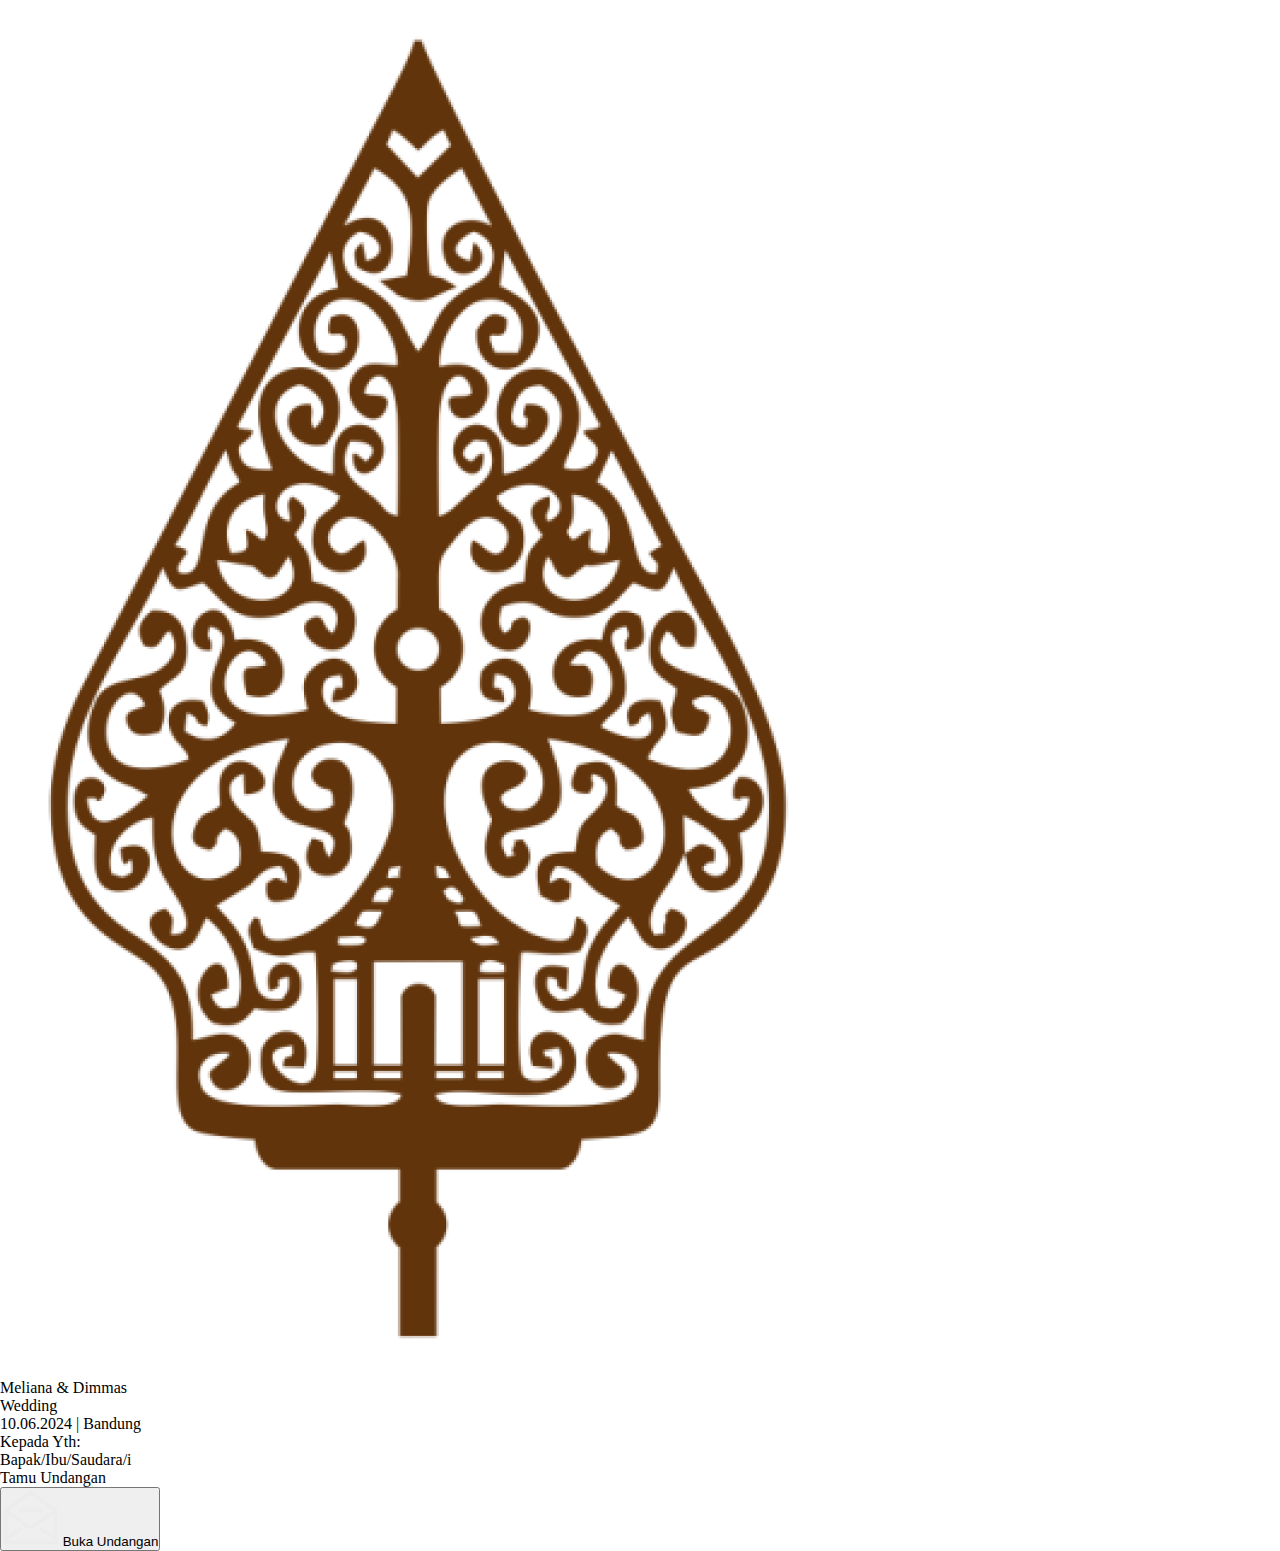
==== commit d9b53884: "Update index.html" ====
--- a/index.html
+++ b/index.html
@@ -18,7 +18,7 @@
                 <img id="gunungan" src="img/lp-gunungan.png" alt="Gunungan">
                 <div class="line2"></div>
             </div>
-            <p class="maintext">Meliana & Dimas</p>
+            <p class="maintext">Meliana & Dimmas</p>
             <div class="invited">
                 <div class="line-container">
                     <div class="line3"></div>
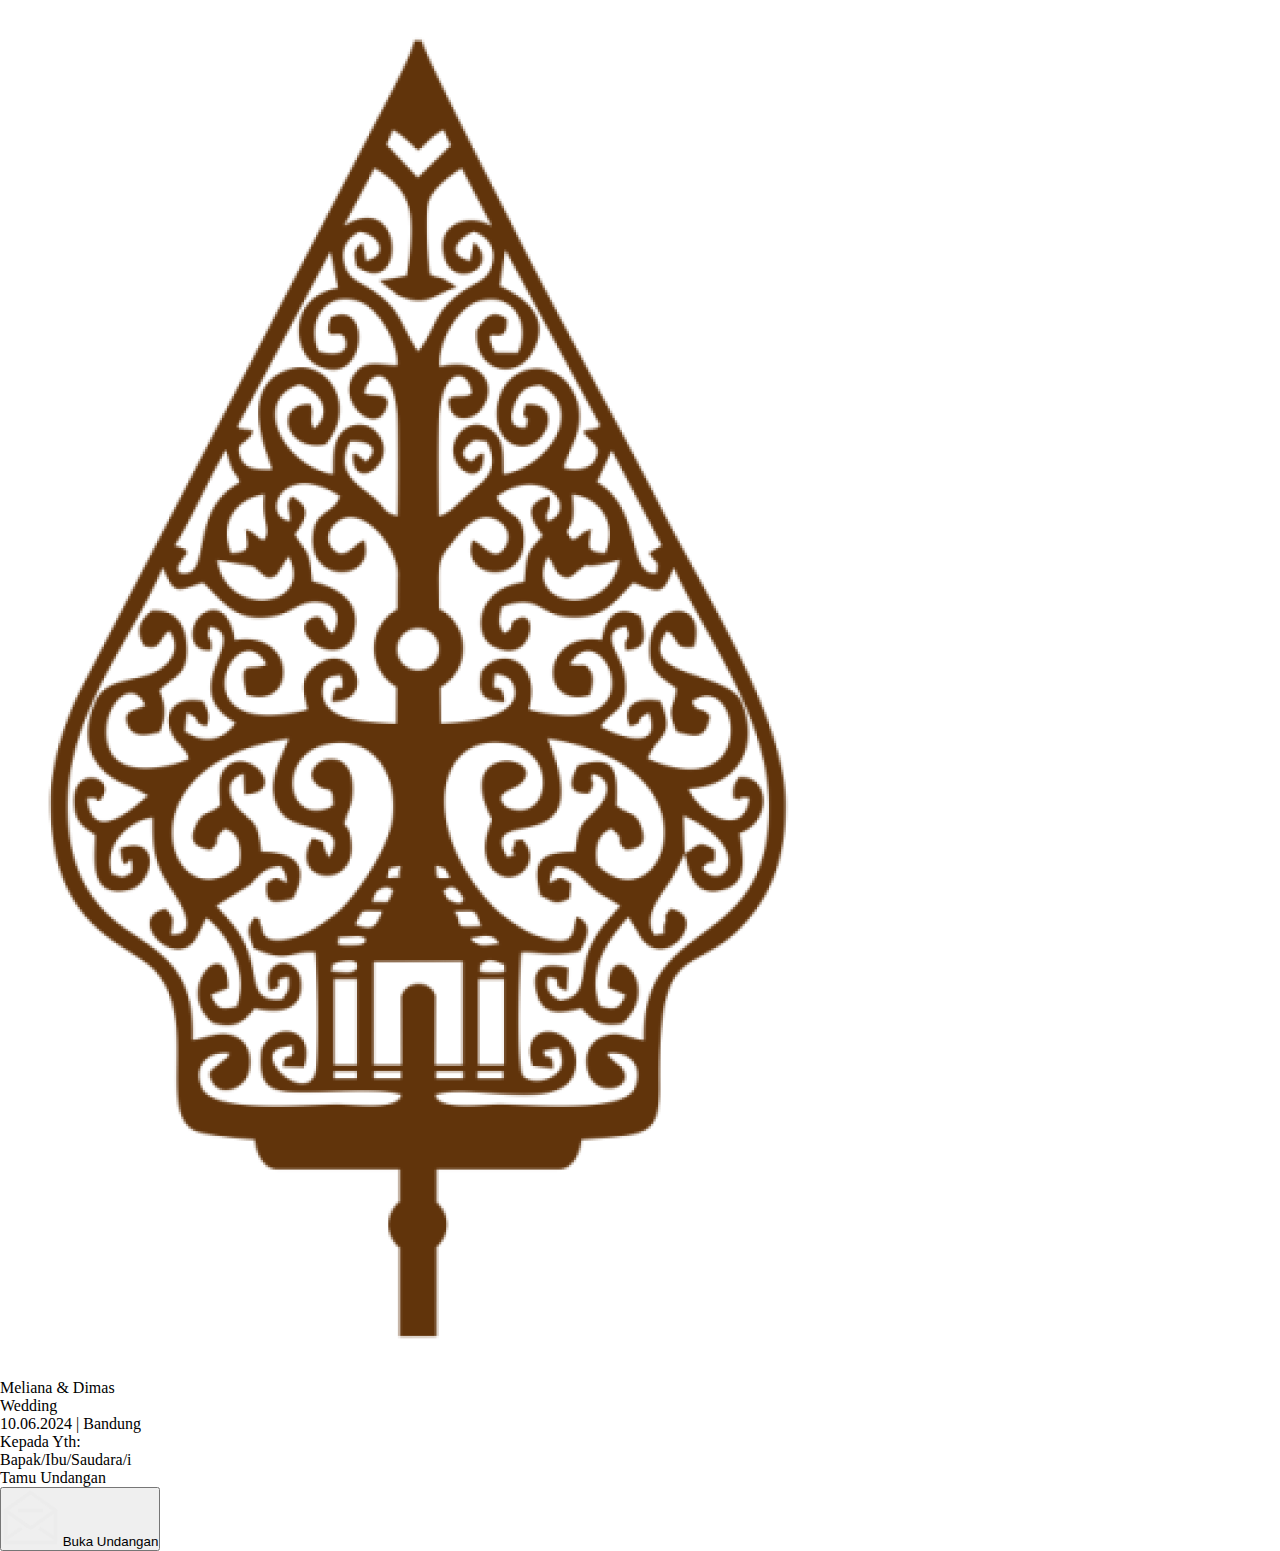
==== commit e2b7f47c: "Update index.html" ====
--- a/index.html
+++ b/index.html
@@ -18,7 +18,7 @@
                 <img id="gunungan" src="img/lp-gunungan.png" alt="Gunungan">
                 <div class="line2"></div>
             </div>
-            <p class="maintext">Meliana & Dimmas</p>
+            <p class="maintext">Meliana & Dimas</p>
             <div class="invited">
                 <div class="line-container">
                     <div class="line3"></div>
--- a/style.css
+++ b/style.css
@@ -52,10 +52,10 @@
 
 :root{
     --title     : 5.5vw;
-    --subtitle  : 4.5vw
+    --subtitle  : 4.5vw;
     --text      : 4vw;
     --dimasmeli : 9vw;
-    --five      : 7.5vw
+    --five      : 7.5vw;
 }
 :root{
     --mainFont  : 'Goudy Bookletter 1911', serif;
